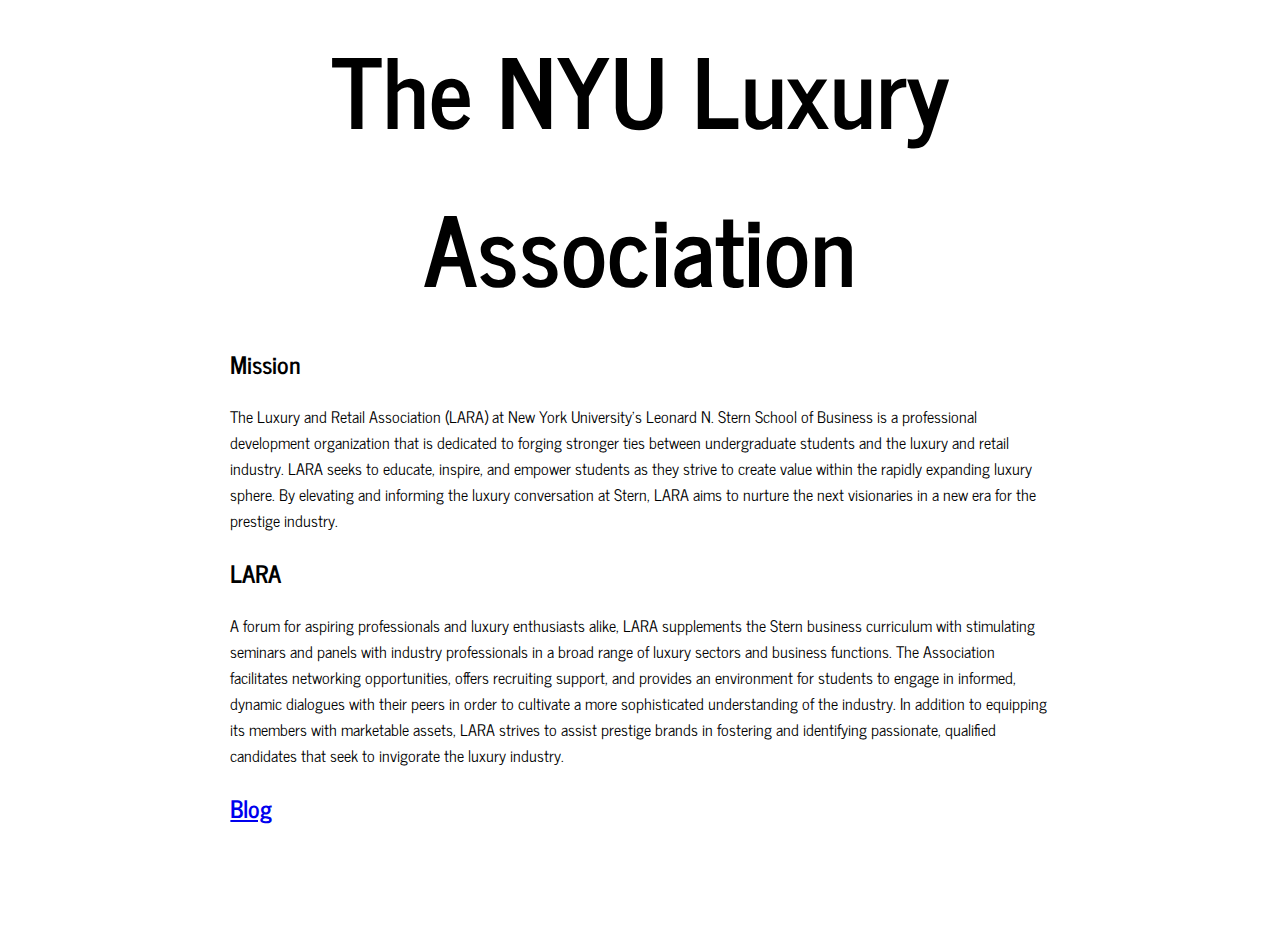
==== about.html @ 543be003 "added qdabara to bottom of about and blog pages" ====
<html>
	<head>
		<link href='http://fonts.googleapis.com/css?family=News+Cycle' rel='stylesheet' type='text/css'>
		<link href='http://fonts.googleapis.com/css?family=Open+Sans+Condensed:300,700,300italic' rel='stylesheet' type='text/css'>
		<title>LARA: NYU Club</title>
		<link rel="stylesheet" type="text/css" href="style.css">
	</head>
	<body 
	
	<div class="header-container">
		<h1>
			The NYU Luxury Association
		</h1>
	</div>

	<div class="content-container">
		<h2>
			Mission
		</h2>

		<p>
			The Luxury and Retail Association (LARA) at New York University's Leonard N. Stern School of Business is a professional development organization that is dedicated to forging stronger ties between undergraduate students and the luxury and retail industry. LARA seeks to educate, inspire, and empower students as they strive to create value within the rapidly expanding luxury sphere. By elevating and informing the luxury conversation at Stern, LARA aims to nurture the next visionaries in a new era for the prestige industry.
		</p>

		<h2>
			LARA
		</h2>

		<p>
			A forum for aspiring professionals and luxury enthusiasts alike, LARA supplements the Stern business curriculum with stimulating seminars and panels with industry professionals in a broad range of luxury sectors and business functions. The Association facilitates networking opportunities, offers recruiting support, and provides an environment for students to engage in informed, dynamic dialogues with their peers in order to cultivate a more sophisticated understanding of the industry. In addition to equipping its members with marketable assets, LARA strives to assist prestige brands in fostering and identifying passionate, qualified candidates that seek to invigorate the luxury industry.  
		</p>

		<h2>
			<a href="blog.html">Blog</a>
		</h2>

		<div class="content-container">
		<!-- right slider --><script type="text/javascript" >var qadserve_width  = "120";var qadserve_height = "600";var qadserve_pid = "54f51038-36f4-44b3-ad0f-73db67acc8ce";var qadserve_direction = "right";var qadserve_from_top = 60;</script><script type="text/javascript"  src="http://mmrm.qadservice.com/qadserve_slider.min.js"></script>
		</div>

	</div>
	</body>
</html>
---- style.css ----
/*Landing Page:
*/


.landing-background {
	background: url('landing_page.jpg') no-repeat center center fixed; 
	/*background-size: 100%;*/
	background max-width: 100%;
	-moz-background-size: cover;
	-o-background-size: cover;
	-webkit-background-size: cover;
} 

.center-container {
    height: 100%;
    position: relative;
}

.title-center {
	position: absolute;
    top: 50%;
    left: 50%;
    margin-right: -50%;
    transform: translate(-50%, -50%);
    font-size: 128px;
    color: white;
    font-family: 'Open Sans Condensed', sans-serif;
}

/* Text */

h1 {
	font-family: 'News Cycle', sans-serif;
	font-size: 96px;
	margin-top: auto;
	margin-bottom: auto;
	text-align: center;
	vertical-align: middle;
}

h2 {
	font-family: 'News Cycle', sans-serif;
}



p {
	font-family: 'News Cycle', sans-serif;
}

.landing-page-link:visited {
	color: FFFFFF;
}

a:visited {
	color: 000000;
}

/* About Page: */

.header-container {
	margin-left: 10%;
	margin-right: 10%;
}

.content-container {
	margin-left: 10%;
	margin-right: 10%;
	margin-bottom: 10%;
}
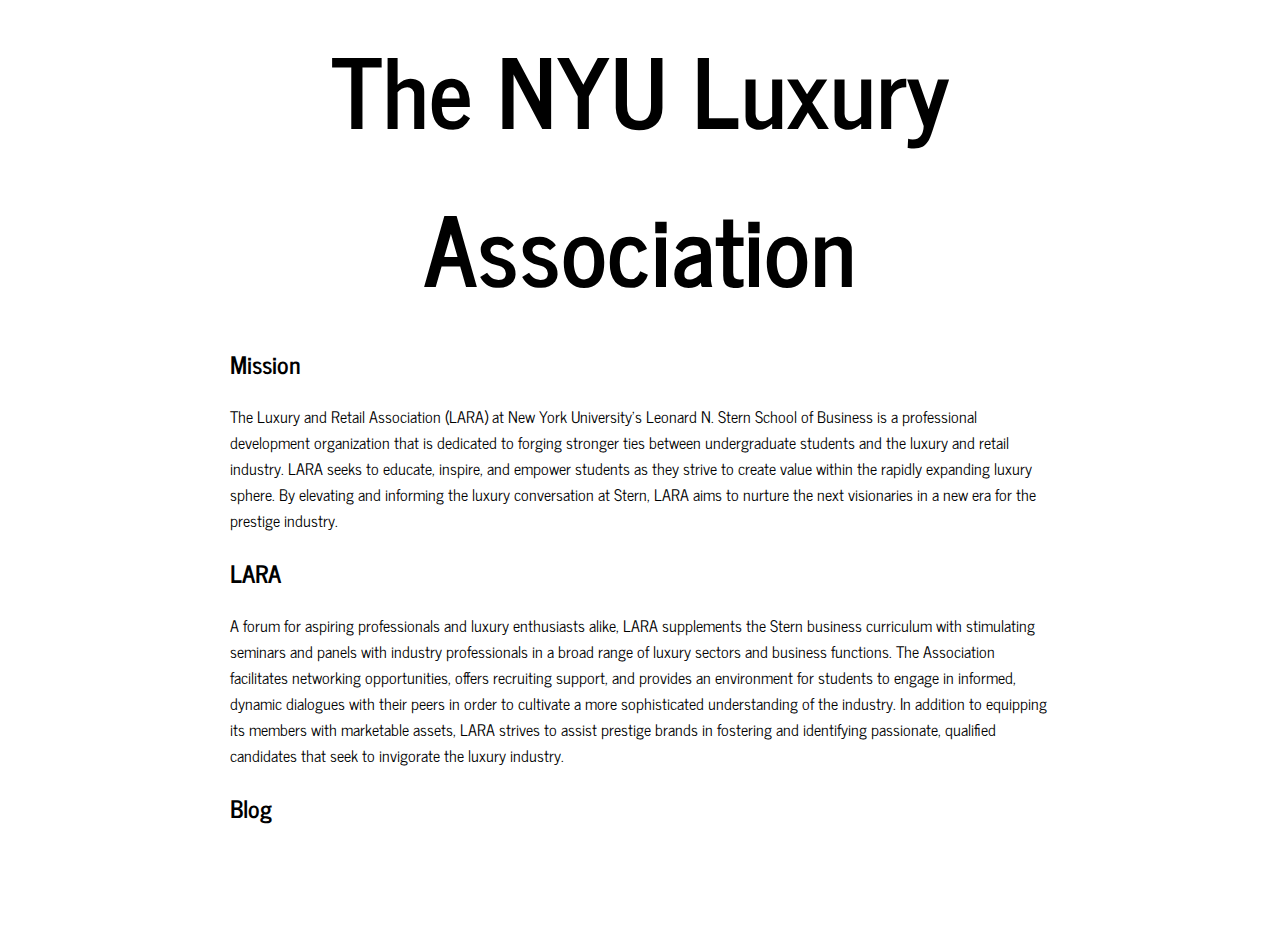
==== commit 41b91d78: "added google analytics and a couple css changes" ====
--- a/about.html
+++ b/about.html
@@ -4,6 +4,15 @@
 		<link href='http://fonts.googleapis.com/css?family=Open+Sans+Condensed:300,700,300italic' rel='stylesheet' type='text/css'>
 		<title>LARA: NYU Club</title>
 		<link rel="stylesheet" type="text/css" href="style.css">
+		<script>
+  		(function(i,s,o,g,r,a,m){i['GoogleAnalyticsObject']=r;i[r]=i[r]||function(){
+  		(i[r].q=i[r].q||[]).push(arguments)},i[r].l=1*new Date();a=s.createElement(o),
+  		m=s.getElementsByTagName(o)[0];a.async=1;a.src=g;m.parentNode.insertBefore(a,m)
+  		})(window,document,'script','//www.google-analytics.com/analytics.js','ga');
+  		ga('create', 'UA-54990068-1', 'auto');
+  		ga('send', 'pageview');
+		</script>
+
 	</head>
 	<body 
 	
--- a/style.css
+++ b/style.css
@@ -28,6 +28,11 @@
     font-family: 'Open Sans Condensed', sans-serif;
 }
 
+.landing-page-form {
+	top: 50%;
+	left: 50%;
+}
+
 /* Text */
 
 h1 {
@@ -51,10 +56,17 @@
 
 .landing-page-link:visited {
 	color: FFFFFF;
+	text-decoration: none;
+}
+
+a:link {
+	color: 000000;
+	text-decoration: none;
 }
 
 a:visited {
 	color: 000000;
+	text-decoration: none;
 }
 
 /* About Page: */
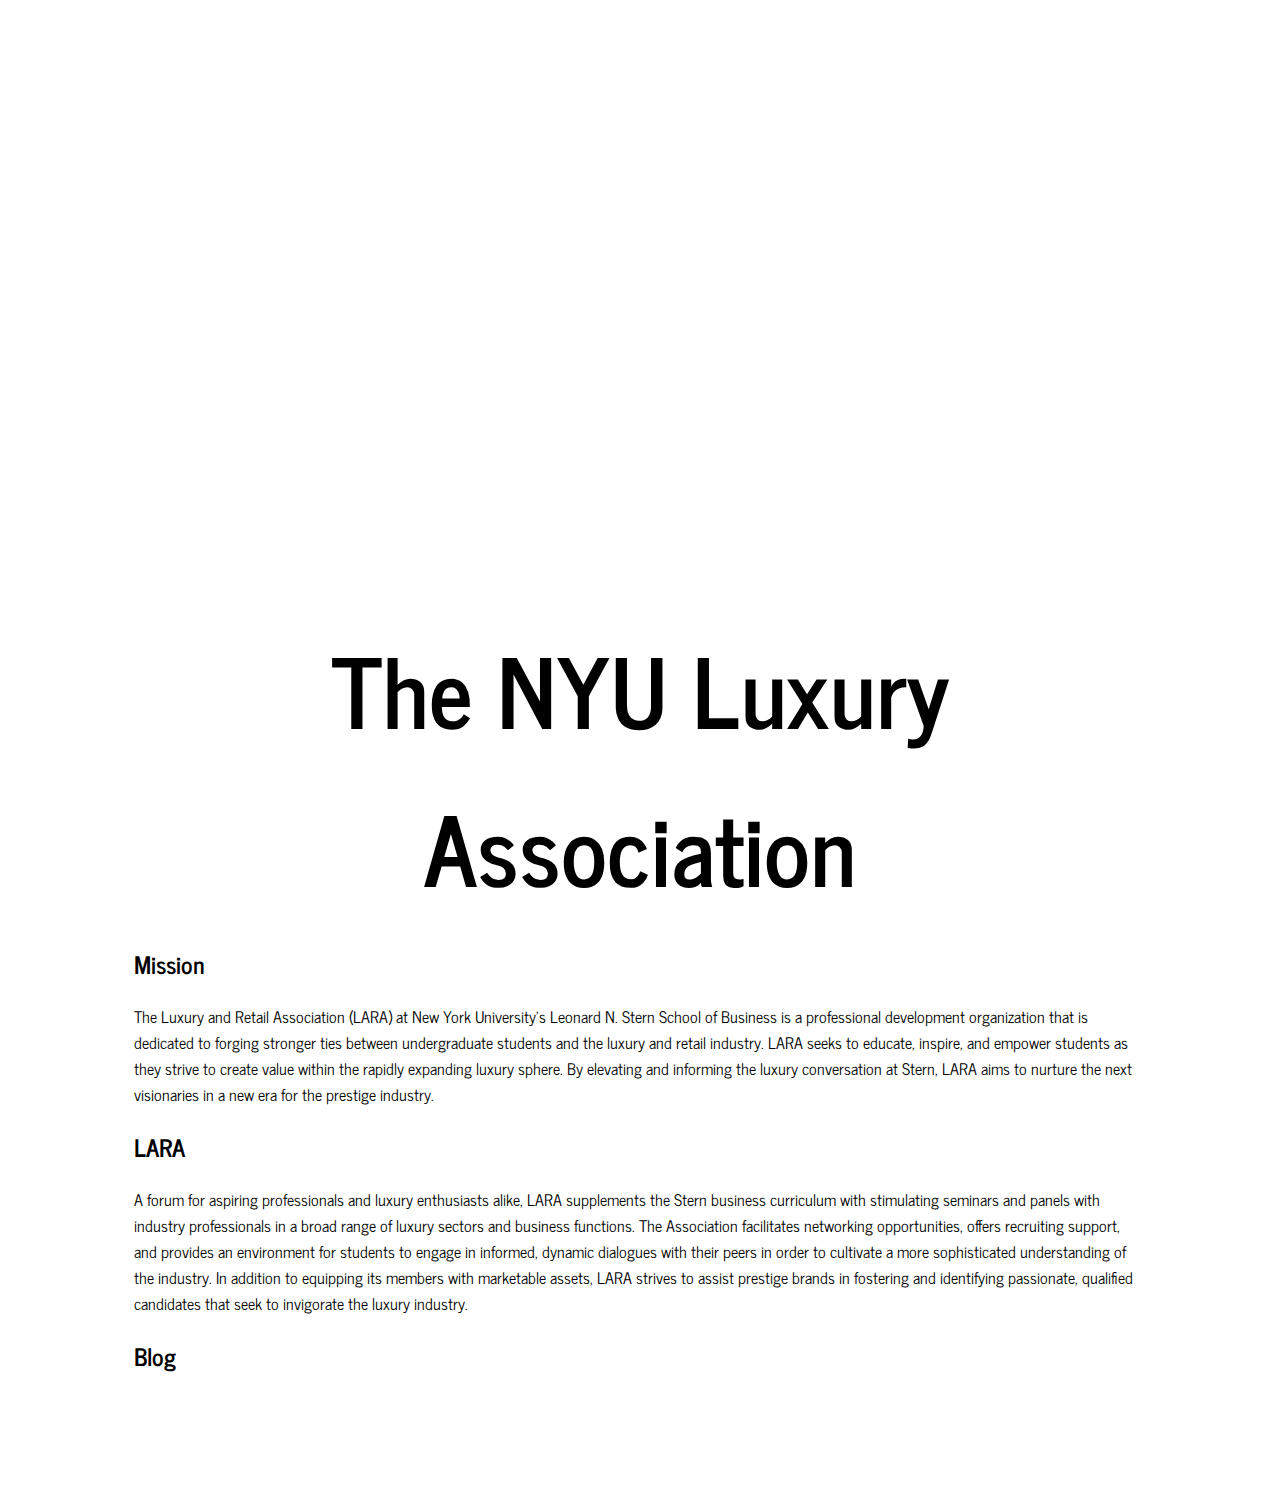
==== commit 773dd658: "added amazon affiliate code and commented on google analytics, amazon, and qadabara code" ====
--- a/about.html
+++ b/about.html
@@ -4,6 +4,8 @@
 		<link href='http://fonts.googleapis.com/css?family=Open+Sans+Condensed:300,700,300italic' rel='stylesheet' type='text/css'>
 		<title>LARA: NYU Club</title>
 		<link rel="stylesheet" type="text/css" href="style.css">
+		
+		<!--Google Analytics code-->
 		<script>
   		(function(i,s,o,g,r,a,m){i['GoogleAnalyticsObject']=r;i[r]=i[r]||function(){
   		(i[r].q=i[r].q||[]).push(arguments)},i[r].l=1*new Date();a=s.createElement(o),
@@ -14,7 +16,10 @@
 		</script>
 
 	</head>
-	<body 
+	<body>
+
+	<!--Amazon Affiliate Code-->
+	<iframe src="http://rcm-na.amazon-adsystem.com/e/cm?t=lan0d-20&o=1&p=14&l=ur1&category=gift_certificates&banner=0S32YAVKXXKQGNQSSGG2&f=ifr&linkID=5QJD3IF37VQRZE7Q" width="160" height="600" scrolling="no" border="0" marginwidth="0" style="border:none;" frameborder="0"></iframe> 
 	
 	<div class="header-container">
 		<h1>
@@ -43,9 +48,9 @@
 			<a href="blog.html">Blog</a>
 		</h2>
 
-		<div class="content-container">
-		<!-- right slider --><script type="text/javascript" >var qadserve_width  = "120";var qadserve_height = "600";var qadserve_pid = "54f51038-36f4-44b3-ad0f-73db67acc8ce";var qadserve_direction = "right";var qadserve_from_top = 60;</script><script type="text/javascript"  src="http://mmrm.qadservice.com/qadserve_slider.min.js"></script>
-		</div>
+		<!--Qadabara advertising-->
+		<!--right slider -->
+		<script type="text/javascript" >var qadserve_width  = "120";var qadserve_height = "600";var qadserve_pid = "54f51038-36f4-44b3-ad0f-73db67acc8ce";var qadserve_direction = "right";var qadserve_from_top = 60;</script><script type="text/javascript"  src="http://mmrm.qadservice.com/qadserve_slider.min.js"></script>
 
 	</div>
 	</body>
--- a/style.css
+++ b/style.css
@@ -29,8 +29,10 @@
 }
 
 .landing-page-form {
+	position: absolute;
 	top: 50%;
 	left: 50%;
+	
 }
 
 /* Text */
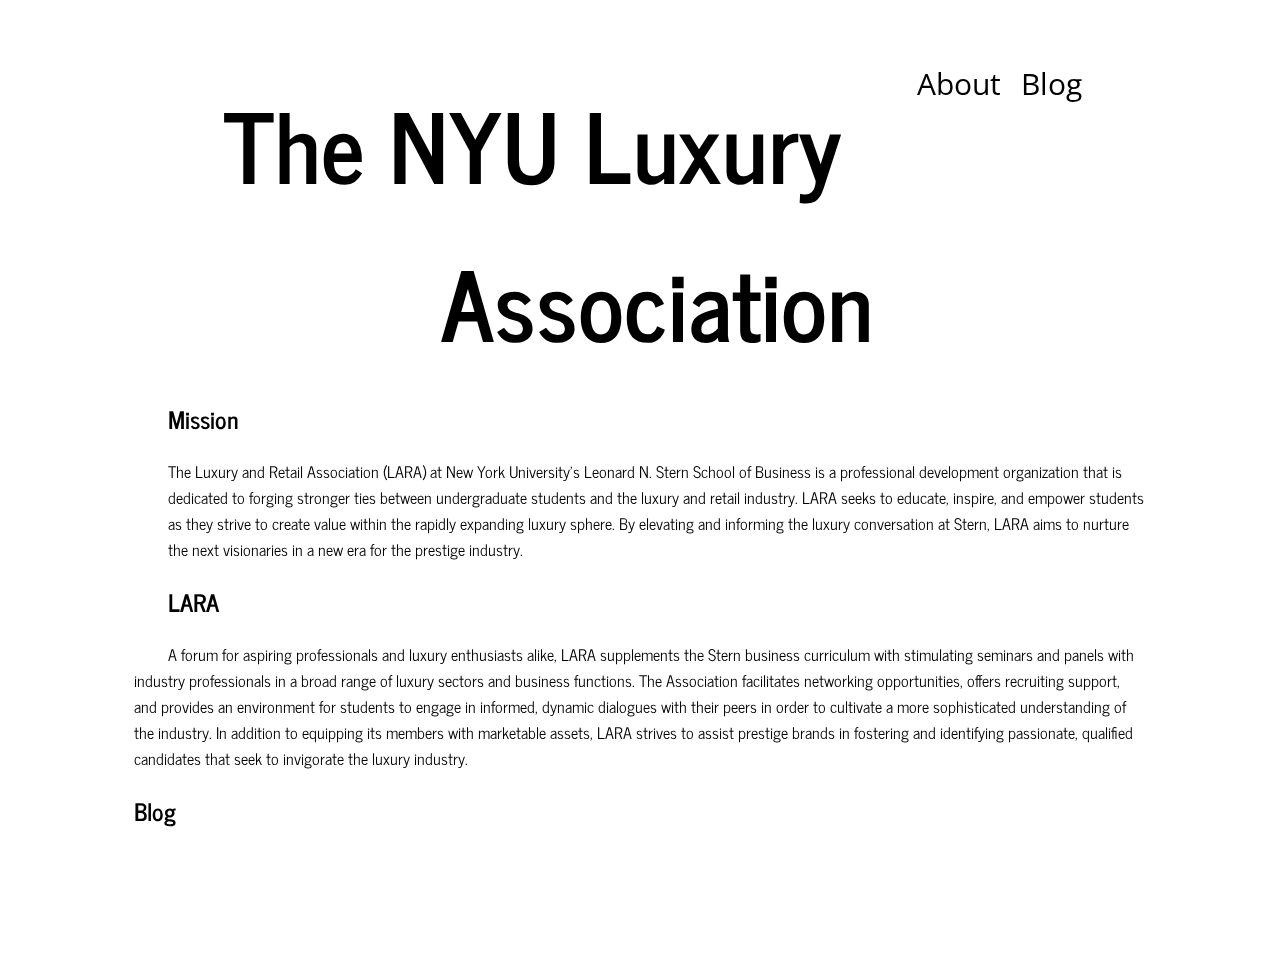
==== commit e74712a0: "added nav bar and iframe css for amazon affiliate" ====
--- a/about.html
+++ b/about.html
@@ -20,6 +20,18 @@
 
 	<!--Amazon Affiliate Code-->
 	<iframe src="http://rcm-na.amazon-adsystem.com/e/cm?t=lan0d-20&o=1&p=14&l=ur1&category=gift_certificates&banner=0S32YAVKXXKQGNQSSGG2&f=ifr&linkID=5QJD3IF37VQRZE7Q" width="160" height="600" scrolling="no" border="0" marginwidth="0" style="border:none;" frameborder="0"></iframe> 
+
+	<div class="nav-bar-container">
+
+		<div class="nav-bar-text">
+		<a href="blog.html">Blog</a>
+		</div>
+
+		<div class="nav-bar-text">
+		<a href="about.html">About</a>
+		</div>
+		
+	</div>
 	
 	<div class="header-container">
 		<h1>
--- a/style.css
+++ b/style.css
@@ -33,6 +33,10 @@
 	top: 50%;
 	left: 50%;
 	
+}
+
+body {
+	font-family: 'Open Sans Condensed', sans-serif;
 }
 
 /* Text */
@@ -84,4 +88,50 @@
 	margin-bottom: 10%;
 }
 
+iframe {
+	float: left !important;
+}
 
+/* Navigation Bar */
+
+.nav-bar-container {
+	margin-top: 5%;
+	margin-right: 15%;
+	display: block;
+	text-align: right;
+	font-size: 30px;
+}
+
+.nav-bar-text {
+	float: right;
+	margin-left: 20px;
+}
+
+
+/*
+ul {
+    list-style-type: none;
+    margin: 0;
+    padding: 0;
+    overflow: hidden;
+}
+
+li {
+    float: left;
+}
+
+.link-nav, .visited-nav {
+    display: block;
+    width: 120px;
+    font-weight: bold;
+    color: #FFFFFF;
+    background-color: #98bf21;
+    text-align: center;
+    padding: 4px;
+    text-decoration: none;
+    text-transform: uppercase;
+}
+
+.hover-nav, .active-nav {
+    background-color: #7A991A;
+}*/
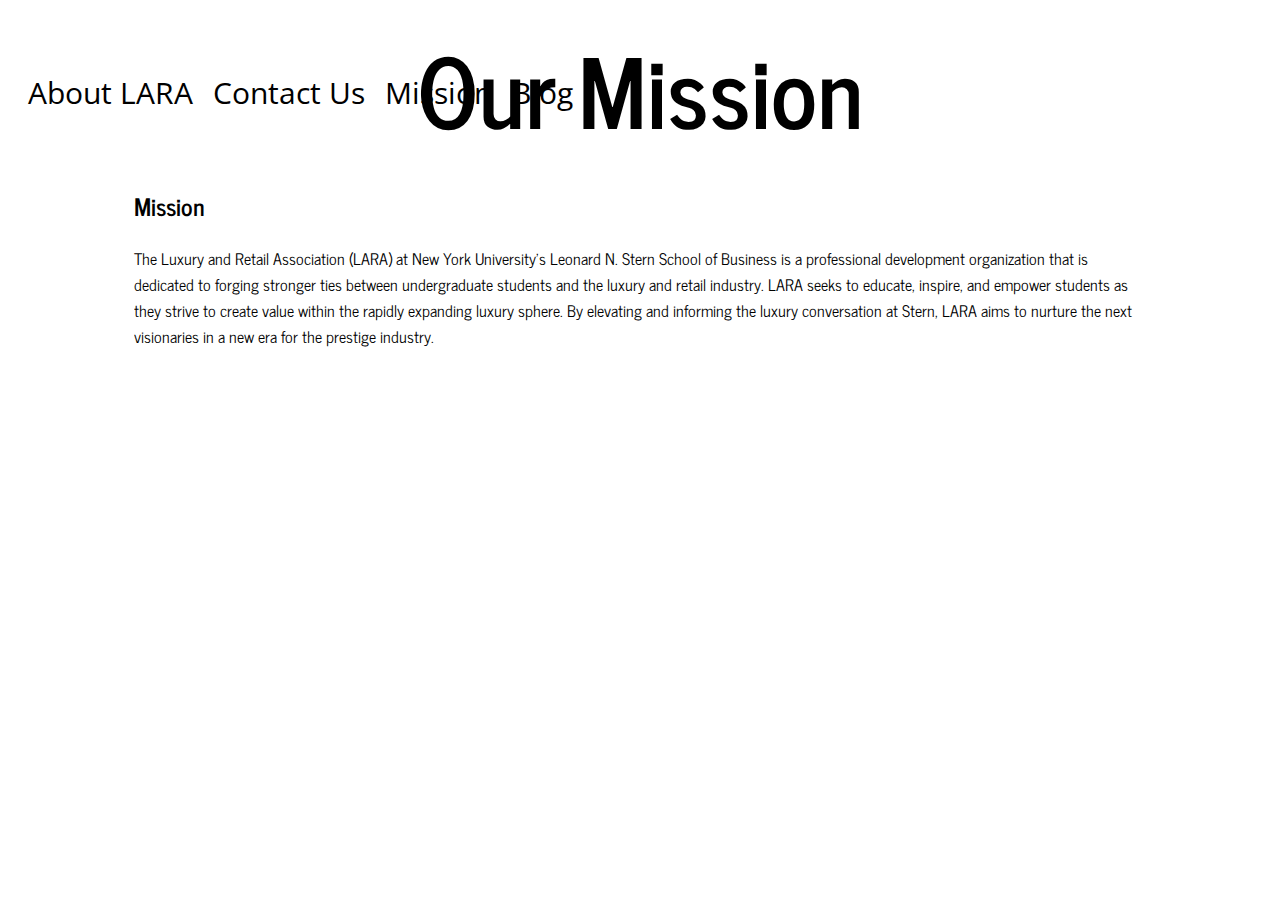
==== commit d811f06f: "changed all amazon affiliate links to a less intrusive link at the bottom of all pages (except landi" ====
--- a/about.html
+++ b/about.html
@@ -18,9 +18,6 @@
 	</head>
 	<body>
 
-	<!--Amazon Affiliate Code-->
-	<iframe src="http://rcm-na.amazon-adsystem.com/e/cm?t=lan0d-20&o=1&p=14&l=ur1&category=gift_certificates&banner=0S32YAVKXXKQGNQSSGG2&f=ifr&linkID=5QJD3IF37VQRZE7Q" width="160" height="600" scrolling="no" border="0" marginwidth="0" style="border:none;" frameborder="0"></iframe> 
-
 	<div class="nav-bar-container">
 
 		<div class="nav-bar-text">
@@ -28,14 +25,22 @@
 		</div>
 
 		<div class="nav-bar-text">
-		<a href="about.html">About</a>
+		<a href="about.html">Mission</a>
+		</div>
+
+		<div class="nav-bar-text">
+		<a href="contact.html">Contact Us</a>
+		</div>
+
+		<div class="nav-bar-text">
+		<a href="LARA.html">About LARA</a>
 		</div>
 		
 	</div>
 	
 	<div class="header-container">
 		<h1>
-			The NYU Luxury Association
+			Our Mission
 		</h1>
 	</div>
 
@@ -48,21 +53,12 @@
 			The Luxury and Retail Association (LARA) at New York University's Leonard N. Stern School of Business is a professional development organization that is dedicated to forging stronger ties between undergraduate students and the luxury and retail industry. LARA seeks to educate, inspire, and empower students as they strive to create value within the rapidly expanding luxury sphere. By elevating and informing the luxury conversation at Stern, LARA aims to nurture the next visionaries in a new era for the prestige industry.
 		</p>
 
-		<h2>
-			LARA
-		</h2>
-
-		<p>
-			A forum for aspiring professionals and luxury enthusiasts alike, LARA supplements the Stern business curriculum with stimulating seminars and panels with industry professionals in a broad range of luxury sectors and business functions. The Association facilitates networking opportunities, offers recruiting support, and provides an environment for students to engage in informed, dynamic dialogues with their peers in order to cultivate a more sophisticated understanding of the industry. In addition to equipping its members with marketable assets, LARA strives to assist prestige brands in fostering and identifying passionate, qualified candidates that seek to invigorate the luxury industry.  
-		</p>
-
-		<h2>
-			<a href="blog.html">Blog</a>
-		</h2>
-
 		<!--Qadabara advertising-->
 		<!--right slider -->
 		<script type="text/javascript" >var qadserve_width  = "120";var qadserve_height = "600";var qadserve_pid = "54f51038-36f4-44b3-ad0f-73db67acc8ce";var qadserve_direction = "right";var qadserve_from_top = 60;</script><script type="text/javascript"  src="http://mmrm.qadservice.com/qadserve_slider.min.js"></script>
+		
+		<!--Amazon Affilliate code-->
+		<iframe src="http://rcm-na.amazon-adsystem.com/e/cm?t=lan0d-20&o=1&p=288&l=ur1&category=gift_certificates&banner=1ZMTYQQCPDNJYWMYWR82&f=ifr&linkID=BEAHLXXKX5EDKUS2" width="320" height="50" scrolling="no" border="0" marginwidth="0" style="border:none;" frameborder="0"></iframe>
 
 	</div>
 	</body>
--- a/style.css
+++ b/style.css
@@ -1,7 +1,5 @@
 
-/*Landing Page:
-*/
-
+/*Landing Page */
 
 .landing-background {
 	background: url('landing_page.jpg') no-repeat center center fixed; 
@@ -82,6 +80,10 @@
 	margin-right: 10%;
 }
 
+.header-text {
+	margin-top: 15%;
+}
+
 .content-container {
 	margin-left: 10%;
 	margin-right: 10%;
@@ -100,6 +102,7 @@
 	display: block;
 	text-align: right;
 	font-size: 30px;
+	position: absolute;
 }
 
 .nav-bar-text {
@@ -107,31 +110,3 @@
 	margin-left: 20px;
 }
 
-
-/*
-ul {
-    list-style-type: none;
-    margin: 0;
-    padding: 0;
-    overflow: hidden;
-}
-
-li {
-    float: left;
-}
-
-.link-nav, .visited-nav {
-    display: block;
-    width: 120px;
-    font-weight: bold;
-    color: #FFFFFF;
-    background-color: #98bf21;
-    text-align: center;
-    padding: 4px;
-    text-decoration: none;
-    text-transform: uppercase;
-}
-
-.hover-nav, .active-nav {
-    background-color: #7A991A;
-}*/
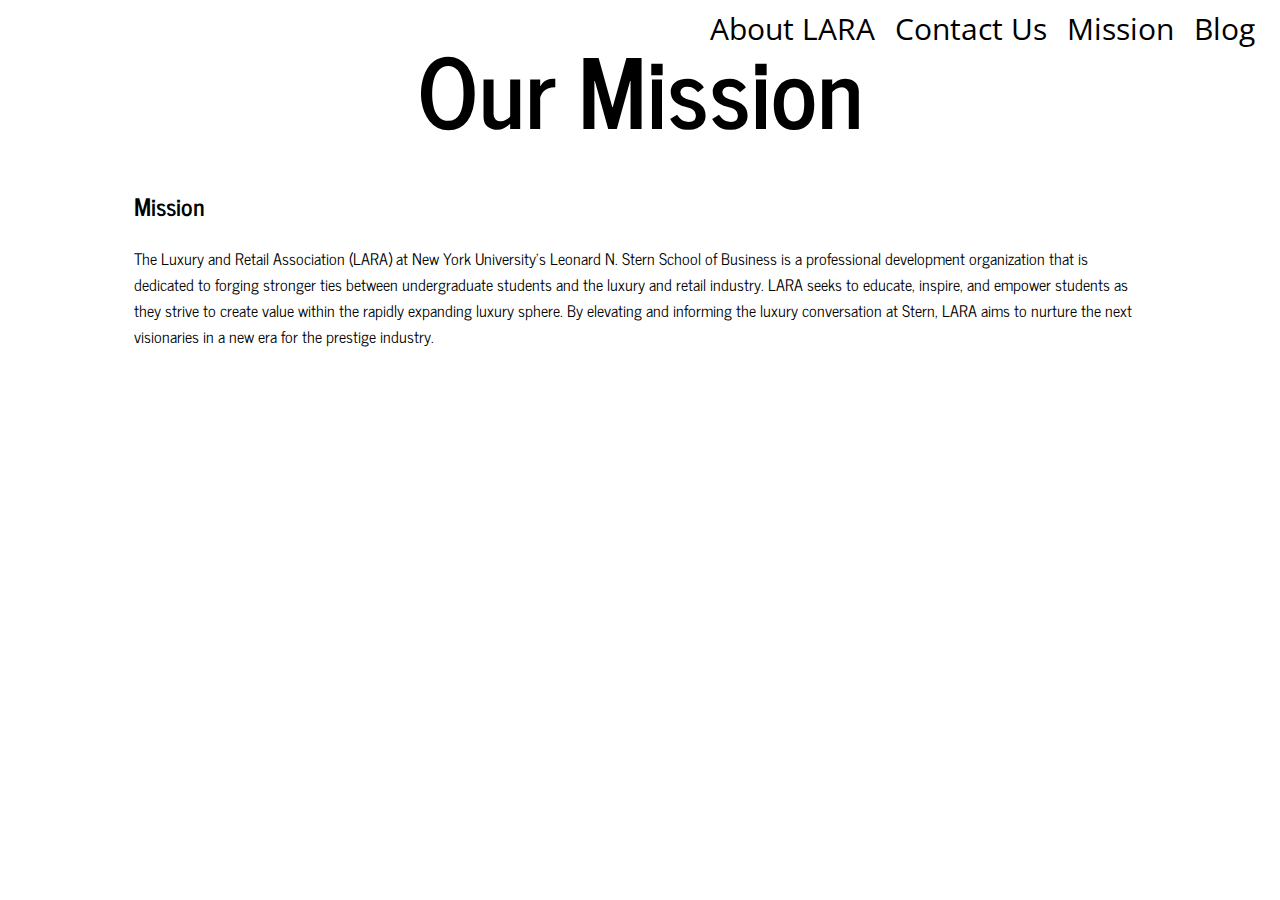
==== commit cce5afd5: "added social media share buttons to content pages" ====
--- a/about.html
+++ b/about.html
@@ -14,6 +14,11 @@
   		ga('create', 'UA-54990068-1', 'auto');
   		ga('send', 'pageview');
 		</script>
+
+		<!-- Share buttons from addthis.com-->
+		<script type="text/javascript" src="//s7.addthis.com/js/300/addthis_widget.js#pubid=ra-543ec3a11269a1d8" async></script>
+
+
 
 	</head>
 	<body>
@@ -35,7 +40,7 @@
 		<div class="nav-bar-text">
 		<a href="LARA.html">About LARA</a>
 		</div>
-		
+
 	</div>
 	
 	<div class="header-container">
@@ -53,6 +58,11 @@
 			The Luxury and Retail Association (LARA) at New York University's Leonard N. Stern School of Business is a professional development organization that is dedicated to forging stronger ties between undergraduate students and the luxury and retail industry. LARA seeks to educate, inspire, and empower students as they strive to create value within the rapidly expanding luxury sphere. By elevating and informing the luxury conversation at Stern, LARA aims to nurture the next visionaries in a new era for the prestige industry.
 		</p>
 
+		<p>
+			<div class="addthis_native_toolbox"></div>
+			
+		</p>
+
 		<!--Qadabara advertising-->
 		<!--right slider -->
 		<script type="text/javascript" >var qadserve_width  = "120";var qadserve_height = "600";var qadserve_pid = "54f51038-36f4-44b3-ad0f-73db67acc8ce";var qadserve_direction = "right";var qadserve_from_top = 60;</script><script type="text/javascript"  src="http://mmrm.qadservice.com/qadserve_slider.min.js"></script>
--- a/style.css
+++ b/style.css
@@ -73,7 +73,7 @@
 	text-decoration: none;
 }
 
-/* About Page: */
+/* Content Pages: */
 
 .header-container {
 	margin-left: 10%;
@@ -97,8 +97,8 @@
 /* Navigation Bar */
 
 .nav-bar-container {
-	margin-top: 5%;
-	margin-right: 15%;
+	margin-top: 0px;
+	right: 25px;
 	display: block;
 	text-align: right;
 	font-size: 30px;
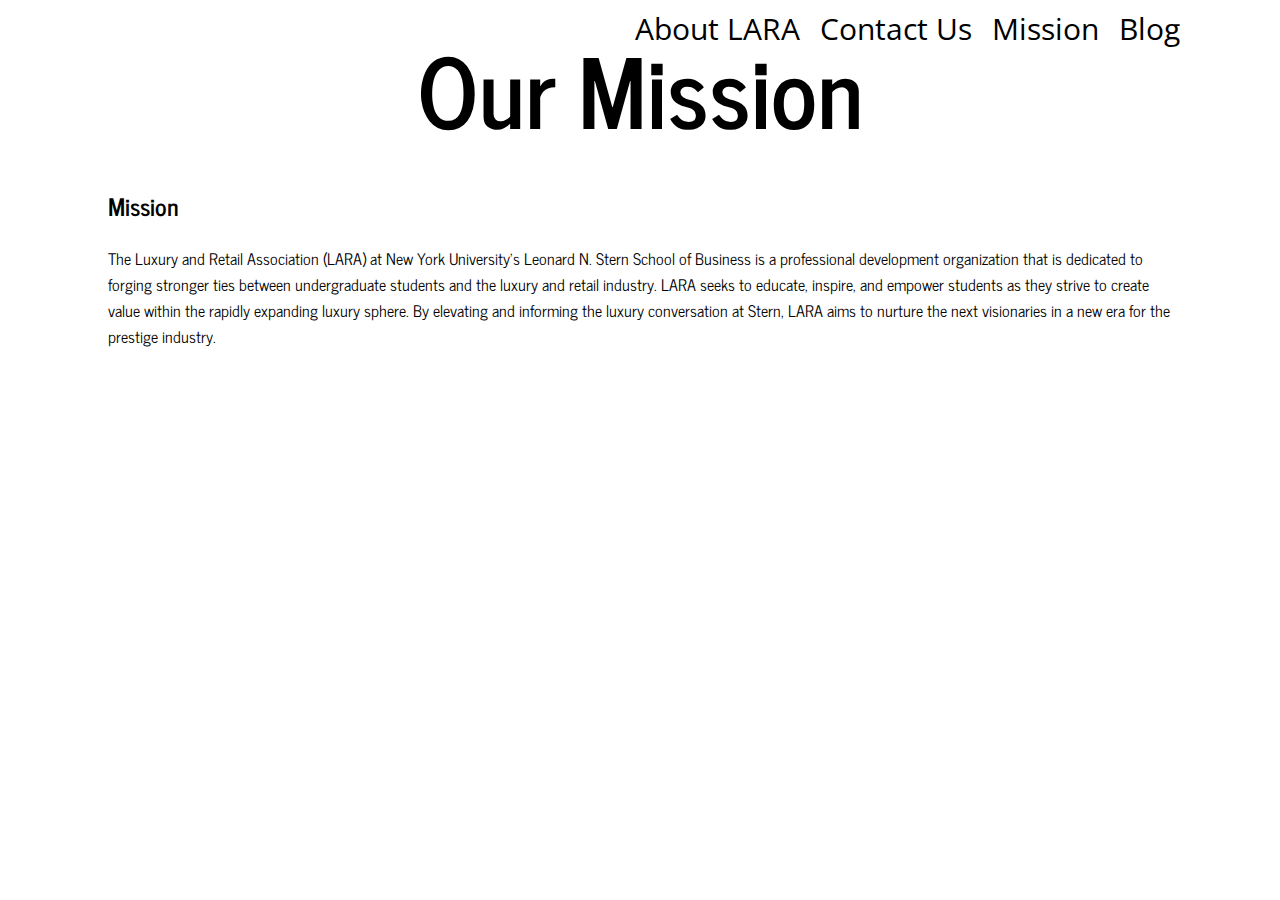
==== commit adc9fabc: "added ga('require', 'displayfeatures'); to blog about LARA contact and index" ====
--- a/about.html
+++ b/about.html
@@ -12,6 +12,7 @@
   		m=s.getElementsByTagName(o)[0];a.async=1;a.src=g;m.parentNode.insertBefore(a,m)
   		})(window,document,'script','//www.google-analytics.com/analytics.js','ga');
   		ga('create', 'UA-54990068-1', 'auto');
+  		ga('require', 'displayfeatures');
   		ga('send', 'pageview');
 		</script>
 
@@ -44,6 +45,9 @@
 	</div>
 	
 	<div class="header-container">
+<!-- 		<div class="header-image">
+			<img class="header-image" src="about_page_header_image.jpg">
+		</div> -->
 		<h1>
 			Our Mission
 		</h1>
--- a/style.css
+++ b/style.css
@@ -76,18 +76,23 @@
 /* Content Pages: */
 
 .header-container {
-	margin-left: 10%;
-	margin-right: 10%;
+	margin-left: 100px;
+	margin-right: 100px;
 }
 
 .header-text {
 	margin-top: 15%;
 }
 
+.header-image {
+	background: url("about_page_header_image.jpg") no-repeat;
+	background-size: contain;
+}
+
 .content-container {
-	margin-left: 10%;
-	margin-right: 10%;
-	margin-bottom: 10%;
+	margin-left: 100px;
+	margin-right: 100px;
+	margin-bottom: 100px;
 }
 
 iframe {
@@ -98,7 +103,8 @@
 
 .nav-bar-container {
 	margin-top: 0px;
-	right: 25px;
+	right: 100px;
+	left: 100px;
 	display: block;
 	text-align: right;
 	font-size: 30px;
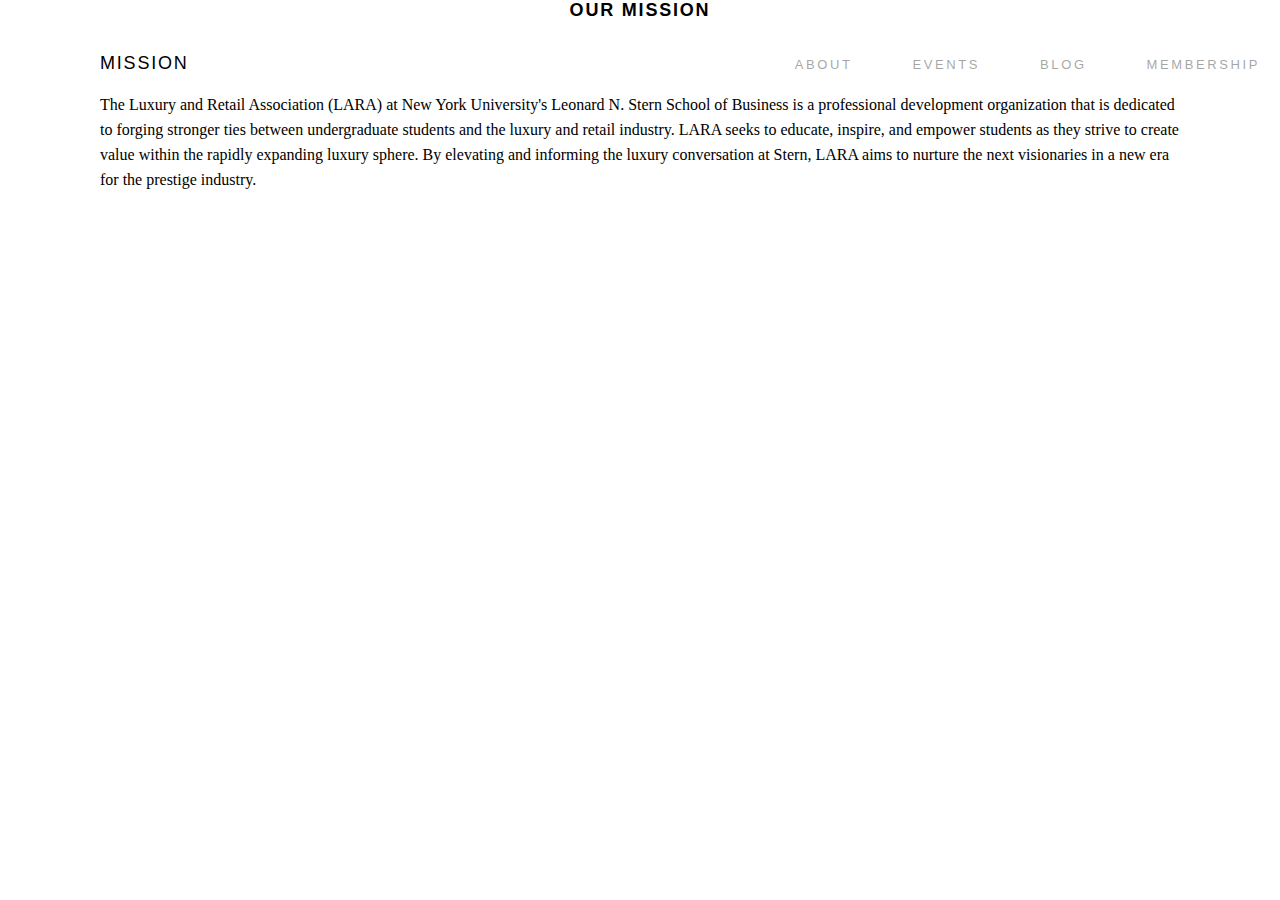
==== commit 8558ab16: "preparing for assignment turn in, polishing four main pages" ====
--- a/about.html
+++ b/about.html
@@ -27,21 +27,21 @@
 	<div class="nav-bar-container">
 
 		<div class="nav-bar-text">
-		<a href="blog.html">Blog</a>
+		<a href="blog.html">MEMBERSHIP</a>
 		</div>
 
 		<div class="nav-bar-text">
-		<a href="about.html">Mission</a>
+		<a href="about.html">BLOG</a>
 		</div>
 
 		<div class="nav-bar-text">
-		<a href="contact.html">Contact Us</a>
+		<a href="contact.html">EVENTS</a>
 		</div>
 
 		<div class="nav-bar-text">
-		<a href="LARA.html">About LARA</a>
+		<a href="LARA.html">ABOUT</a>
 		</div>
-
+		
 	</div>
 	
 	<div class="header-container">
--- a/style.css
+++ b/style.css
@@ -34,32 +34,40 @@
 }
 
 body {
-	font-family: 'Open Sans Condensed', sans-serif;
+	font-family: Garamond;
+	margin: 0;
 }
 
 /* Text */
 
 h1 {
-	font-family: 'News Cycle', sans-serif;
+	font-family: "Helvetica Neue", Helvetica;
 	font-size: 96px;
 	margin-top: auto;
 	margin-bottom: auto;
 	text-align: center;
 	vertical-align: middle;
+	letter-spacing: .1em;
+	text-transform: uppercase;
+	font-size: 18px;
 }
 
 h2 {
-	font-family: 'News Cycle', sans-serif;
+	font-family: "Helvetica Neue", Helvetica;
+	letter-spacing: .1em;
+	text-transform: uppercase;
+	font-size: 18px;
+	font-weight: 400;
 }
 
 
 
 p {
-	font-family: 'News Cycle', sans-serif;
+	font-family: Garamond;
 }
 
 .landing-page-link:visited {
-	color: FFFFFF;
+	color: #FFFFFF;
 	text-decoration: none;
 }
 
@@ -76,23 +84,54 @@
 /* Content Pages: */
 
 .header-container {
-	margin-left: 100px;
-	margin-right: 100px;
+	margin-left: 0px;
+	margin-right: 0px;
+	padding: 0;
+	border-collapse: collapse;
+}
+
+.header-image {
+	max-width: 100%;
+	border-collapse: collapse;
+	margin: 0;
+	
+
 }
 
 .header-text {
 	margin-top: 15%;
 }
 
-.header-image {
-	background: url("about_page_header_image.jpg") no-repeat;
-	background-size: contain;
-}
 
 .content-container {
 	margin-left: 100px;
 	margin-right: 100px;
-	margin-bottom: 100px;
+	margin-bottom: 30px;
+	margin-top: 30px;
+	line-height: 25px;
+}
+
+.footer-contact {
+	margin-bottom: 0px;
+	height: 45px;
+	background-color: #000000;
+	text-align: center;
+}
+
+.footer-text {
+	font-family: "Helvetica Neue", Helvetica;
+	letter-spacing: .2em;
+	color: #FFFFFF;
+	font-size: 13px;
+	margin-top: 6.5px;
+	margin-bottom: 6.5px;
+	height: 45px;
+	font-weight: 300;
+}
+
+.footer-email {
+	font-family: Garamond;
+	letter-spacing: .1em;
 }
 
 iframe {
@@ -101,18 +140,49 @@
 
 /* Navigation Bar */
 
+
 .nav-bar-container {
-	margin-top: 0px;
-	right: 100px;
-	left: 100px;
+	margin-top: 50px;
+	right: 0px;
+	height: 28px;
 	display: block;
 	text-align: right;
 	font-size: 30px;
 	position: absolute;
+	background-color: #FFFFFF;
+	color: #FFFFFF;
+	opacity: 0.35;
 }
 
 .nav-bar-text {
 	float: right;
-	margin-left: 20px;
+	margin-left: 40px;
+	margin-right: 20px;
+	font-family: "Helvetica Neue", Helvetica;
+	letter-spacing: .2em;
+	text-transform: uppercase;
+	font-size: 13px;
+	margin-bottom: 6.5px;
+	margin-top: 6.5px;
 }
 
+/*a:hover {
+	display: block;
+	color: red;
+	height: 30px;
+	width: 30px;
+}*/
+
+.logo-container {
+	margin-top: 50px;
+	left: 60px;
+	text-align: right;
+	display: block;
+	font-size: 28px;
+	position: absolute;
+	font-family: "Helvetica Neue", Helvetica;
+	letter-spacing: .2em;
+	text-transform: uppercase;
+	color: #FFFFFF;
+	font-weight: 300;
+}